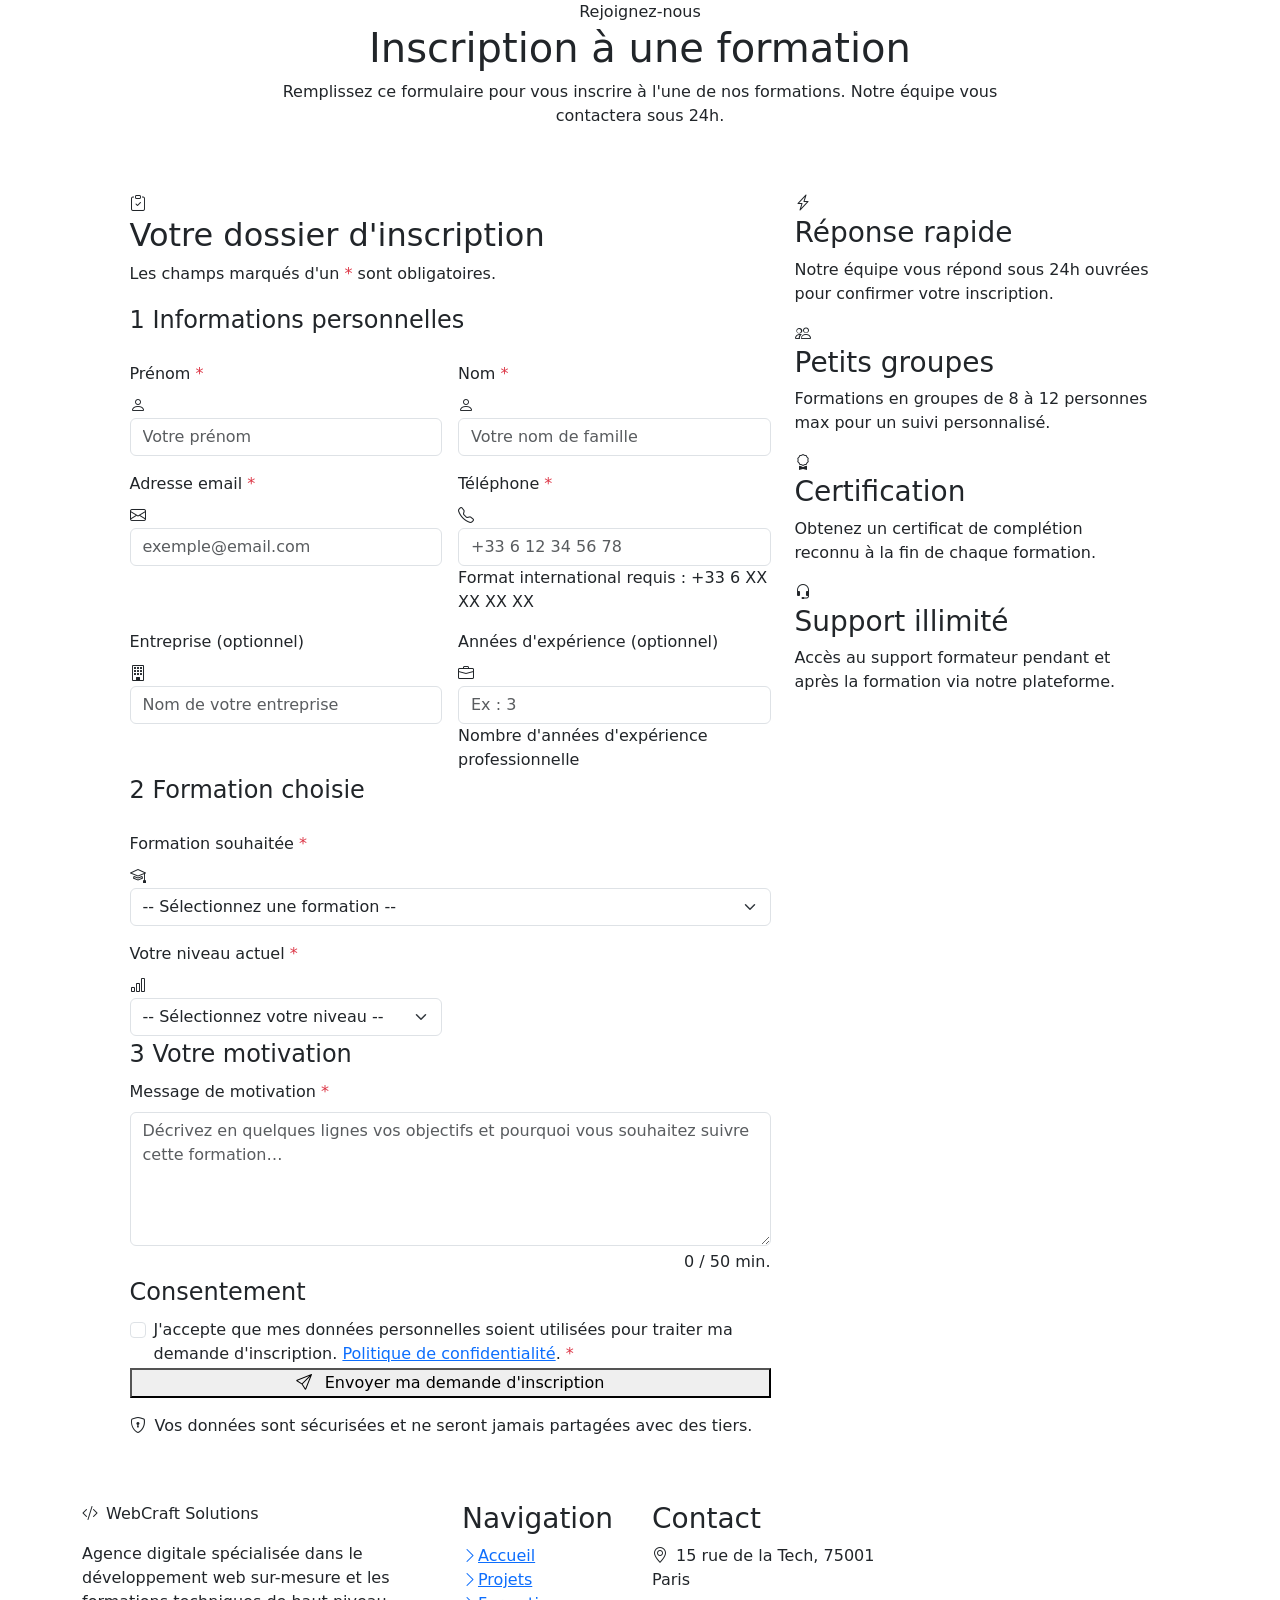
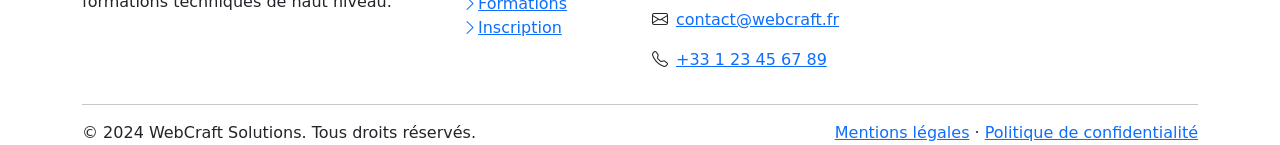
==== inscription.html @ a71804b2 "Structure HTML des pages d'accueil et d'inscription" ====
<!DOCTYPE html>
<html lang="fr">
<head>
  <meta charset="UTF-8" />
  <meta name="viewport" content="width=device-width, initial-scale=1.0" />
  <meta name="description" content="WebCraft Solutions - Inscription à nos formations techniques" />
  <title>WebCraft Solutions - Inscription</title>

  <link rel="stylesheet" href="https://cdn.jsdelivr.net/npm/bootstrap@5.3.3/dist/css/bootstrap.min.css" />
  <link rel="stylesheet" href="https://cdn.jsdelivr.net/npm/bootstrap-icons@1.11.3/font/bootstrap-icons.min.css" />
  <link rel="stylesheet" href="css/style.css" />
</head>
<body class="inscription-page">

  <nav class="navbar navbar-expand-lg navbar-dark fixed-top" id="mainNav" aria-label="Navigation principale">
    <div class="container">
      <a class="navbar-brand d-flex align-items-center gap-2" href="index.html">
        <div class="brand-icon">
          <i class="bi bi-code-slash" aria-hidden="true"></i>
        </div>
        <span class="brand-name">WebCraft <span class="brand-accent">Solutions</span></span>
      </a>

      <button class="navbar-toggler" type="button"
        data-bs-toggle="collapse" data-bs-target="#navbarMain"
        aria-controls="navbarMain" aria-expanded="false"
        aria-label="Ouvrir le menu">
        <span class="navbar-toggler-icon"></span>
      </button>

      <div class="collapse navbar-collapse" id="navbarMain">
        <ul class="navbar-nav ms-auto align-items-lg-center gap-lg-1">
          <li class="nav-item">
            <a class="nav-link" href="index.html">
              <i class="bi bi-house-door me-1" aria-hidden="true"></i>Accueil
            </a>
          </li>
          <li class="nav-item">
            <a class="nav-link" href="index.html#projets">
              <i class="bi bi-briefcase me-1" aria-hidden="true"></i>Projets
            </a>
          </li>
          <li class="nav-item">
            <a class="nav-link" href="index.html#formations">
              <i class="bi bi-mortarboard me-1" aria-hidden="true"></i>Formations
            </a>
          </li>
          <li class="nav-item ms-lg-2">
            <a class="nav-link custom-btn-nav active" href="inscription.html" aria-current="page">
              <i class="bi bi-person-plus me-1" aria-hidden="true"></i>Inscription
            </a>
          </li>
        </ul>
      </div>
    </div>
  </nav>

  <header class="inscription-header" role="banner">
    <div class="container">
      <div class="row justify-content-center">
        <div class="col-lg-8 text-center">
          <span class="section-label">Rejoignez-nous</span>
          <h1 class="inscription-title">Inscription à une formation</h1>
          <p class="inscription-subtitle">
            Remplissez ce formulaire pour vous inscrire à l'une de nos formations. Notre équipe vous contactera sous 24h.
          </p>
        </div>
      </div>
    </div>
  </header>

  <main class="inscription-main py-5" id="main-content">
    <div class="container">
      <div class="row justify-content-center">
        <div class="col-lg-8 col-xl-7">

          <div id="success-message" class="success-banner d-none" role="alert" aria-live="polite">
            <div class="success-icon">
              <i class="bi bi-check-circle-fill" aria-hidden="true"></i>
            </div>
            <div class="success-text">
              <h2>Inscription envoyée !</h2>
              <p>Merci <strong id="success-name"></strong> ! Votre demande d'inscription a bien été reçue. Notre équipe vous contactera à l'adresse <strong id="success-email"></strong> dans les 24 heures.</p>
            </div>
            <button type="button" class="custom-btn custom-btn-primary mt-3" id="success-new">
              <i class="bi bi-plus-circle me-2" aria-hidden="true"></i>Nouvelle inscription
            </button>
          </div>

          <div id="form-container" class="form-card">
            <div class="form-card-header">
              <i class="bi bi-clipboard-check form-card-icon" aria-hidden="true"></i>
              <h2 class="form-card-title">Votre dossier d'inscription</h2>
              <p class="form-card-subtitle">Les champs marqués d'un <span class="text-danger">*</span> sont obligatoires.</p>
            </div>

            <form id="inscription-form" novalidate aria-label="Formulaire d'inscription">

              <fieldset class="form-section">
                <legend class="form-section-title">
                  <span class="section-number">1</span>
                  Informations personnelles
                </legend>

                <div class="row g-3">
                  <div class="col-md-6">
                    <label for="prenom" class="form-label">
                      Prénom <span class="text-danger" aria-label="obligatoire">*</span>
                    </label>
                    <div class="input-group-custom">
                      <i class="bi bi-person input-icon" aria-hidden="true"></i>
                      <input type="text" class="form-control custom-input" id="prenom"
                        name="prenom" autocomplete="given-name"
                        placeholder="Votre prénom"
                        aria-describedby="prenom-error"
                        aria-required="true"
                        minlength="2" required />
                    </div>
                    <div class="field-error" id="prenom-error" role="alert" aria-live="polite"></div>
                  </div>

                  <div class="col-md-6">
                    <label for="nom" class="form-label">
                      Nom <span class="text-danger" aria-label="obligatoire">*</span>
                    </label>
                    <div class="input-group-custom">
                      <i class="bi bi-person input-icon" aria-hidden="true"></i>
                      <input type="text" class="form-control custom-input" id="nom"
                        name="nom" autocomplete="family-name"
                        placeholder="Votre nom de famille"
                        aria-describedby="nom-error"
                        aria-required="true"
                        minlength="2" required />
                    </div>
                    <div class="field-error" id="nom-error" role="alert" aria-live="polite"></div>
                  </div>

                  <div class="col-md-6">
                    <label for="email" class="form-label">
                      Adresse email <span class="text-danger" aria-label="obligatoire">*</span>
                    </label>
                    <div class="input-group-custom">
                      <i class="bi bi-envelope input-icon" aria-hidden="true"></i>
                      <input type="email" class="form-control custom-input" id="email"
                        name="email" autocomplete="email"
                        placeholder="exemple@email.com"
                        aria-describedby="email-error"
                        aria-required="true"
                        required />
                    </div>
                    <div class="field-error" id="email-error" role="alert" aria-live="polite"></div>
                  </div>

                  <div class="col-md-6">
                    <label for="telephone" class="form-label">
                      Téléphone <span class="text-danger" aria-label="obligatoire">*</span>
                    </label>
                    <div class="input-group-custom">
                      <i class="bi bi-telephone input-icon" aria-hidden="true"></i>
                      <input type="tel" class="form-control custom-input" id="telephone"
                        name="telephone" autocomplete="tel"
                        placeholder="+33 6 12 34 56 78"
                        aria-describedby="telephone-error telephone-hint"
                        aria-required="true"
                        required />
                    </div>
                    <div class="field-hint" id="telephone-hint">Format international requis : +33 6 XX XX XX XX</div>
                    <div class="field-error" id="telephone-error" role="alert" aria-live="polite"></div>
                  </div>

                  <div class="col-md-6">
                    <label for="entreprise" class="form-label">
                      Entreprise <span class="field-optional">(optionnel)</span>
                    </label>
                    <div class="input-group-custom">
                      <i class="bi bi-building input-icon" aria-hidden="true"></i>
                      <input type="text" class="form-control custom-input" id="entreprise"
                        name="entreprise" autocomplete="organization"
                        placeholder="Nom de votre entreprise" />
                    </div>
                  </div>

                  <div class="col-md-6">
                    <label for="experience" class="form-label">
                      Années d'expérience <span class="field-optional">(optionnel)</span>
                    </label>
                    <div class="input-group-custom">
                      <i class="bi bi-briefcase input-icon" aria-hidden="true"></i>
                      <input type="number" class="form-control custom-input" id="experience"
                        name="experience" min="0" max="50"
                        placeholder="Ex : 3"
                        aria-describedby="experience-hint" />
                    </div>
                    <div class="field-hint" id="experience-hint">Nombre d'années d'expérience professionnelle</div>
                  </div>
                </div>
              </fieldset>

              <fieldset class="form-section">
                <legend class="form-section-title">
                  <span class="section-number">2</span>
                  Formation choisie
                </legend>

                <div class="row g-3">
                  <div class="col-12">
                    <label for="formation" class="form-label">
                      Formation souhaitée <span class="text-danger" aria-label="obligatoire">*</span>
                    </label>
                    <div class="input-group-custom">
                      <i class="bi bi-mortarboard input-icon" aria-hidden="true"></i>
                      <select class="form-select custom-input" id="formation"
                        name="formation"
                        aria-describedby="formation-error"
                        aria-required="true"
                        required>
                        <option value="">-- Sélectionnez une formation --</option>
                    
                      </select>
                    </div>
                    <div class="field-error" id="formation-error" role="alert" aria-live="polite"></div>
                    
                    <div id="formation-loader" class="field-loader d-none">
                      <span class="spinner-border spinner-border-sm text-primary me-2" role="status" aria-hidden="true"></span>
                      Chargement des formations…
                    </div>
                  </div>

                  <div class="col-md-6">
                    <label for="niveau" class="form-label">
                      Votre niveau actuel <span class="text-danger" aria-label="obligatoire">*</span>
                    </label>
                    <div class="input-group-custom">
                      <i class="bi bi-bar-chart input-icon" aria-hidden="true"></i>
                      <select class="form-select custom-input" id="niveau"
                        name="niveau"
                        aria-describedby="niveau-error"
                        aria-required="true"
                        required>
                        <option value="">-- Sélectionnez votre niveau --</option>
                        <option value="Débutant">Débutant</option>
                        <option value="Intermédiaire">Intermédiaire</option>
                        <option value="Avancé">Avancé</option>
                      </select>
                    </div>
                    <div class="field-error" id="niveau-error" role="alert" aria-live="polite"></div>
                  </div>
                </div>
              </fieldset>

              <fieldset class="form-section">
                <legend class="form-section-title">
                  <span class="section-number">3</span>
                  Votre motivation
                </legend>

                <div class="col-12">
                  <label for="motivation" class="form-label">
                    Message de motivation <span class="text-danger" aria-label="obligatoire">*</span>
                  </label>
                  <textarea class="form-control custom-input custom-textarea" id="motivation"
                    name="motivation" rows="5"
                    placeholder="Décrivez en quelques lignes vos objectifs et pourquoi vous souhaitez suivre cette formation…"
                    aria-describedby="motivation-error motivation-count"
                    aria-required="true"
                    minlength="50" required></textarea>
                  <div class="d-flex justify-content-between align-items-start mt-1">
                    <div class="field-error flex-grow-1" id="motivation-error" role="alert" aria-live="polite"></div>
                    <span class="char-counter" id="motivation-count" aria-live="polite">
                      <span id="motivation-chars">0</span> / 50 min.
                    </span>
                  </div>
                </div>
              </fieldset>

              <fieldset class="form-section">
                <legend class="form-section-title sr-only">Consentement</legend>
                <div class="form-check custom-check">
                  <input class="form-check-input" type="checkbox" id="rgpd"
                    name="rgpd" aria-describedby="rgpd-error" aria-required="true" required />
                  <label class="form-check-label" for="rgpd">
                    J'accepte que mes données personnelles soient utilisées pour traiter ma demande d'inscription.
                    <a href="#" class="text-primary">Politique de confidentialité</a>.
                    <span class="text-danger" aria-label="obligatoire">*</span>
                  </label>
                  <div class="field-error" id="rgpd-error" role="alert" aria-live="polite"></div>
                </div>
              </fieldset>

              <div class="form-submit-area">
                <button type="submit" class="custom-btn custom-btn-primary custom-btn-lg w-100" id="submit-btn">
                  <i class="bi bi-send me-2" aria-hidden="true"></i>
                  <span id="submit-text">Envoyer ma demande d'inscription</span>
                  <span id="submit-loader" class="spinner-border spinner-border-sm ms-2 d-none" role="status" aria-hidden="true"></span>
                </button>
                <p class="form-notice mt-3">
                  <i class="bi bi-shield-lock me-1" aria-hidden="true"></i>
                  Vos données sont sécurisées et ne seront jamais partagées avec des tiers.
                </p>
              </div>
            </form>
          </div>

        </div>

        <div class="col-lg-4 col-xl-4 d-none d-lg-block">
          <div class="info-sidebar">
            <div class="info-card">
              <div class="info-card-icon">
                <i class="bi bi-lightning-charge" aria-hidden="true"></i>
              </div>
              <h3>Réponse rapide</h3>
              <p>Notre équipe vous répond sous 24h ouvrées pour confirmer votre inscription.</p>
            </div>
            <div class="info-card">
              <div class="info-card-icon">
                <i class="bi bi-people" aria-hidden="true"></i>
              </div>
              <h3>Petits groupes</h3>
              <p>Formations en groupes de 8 à 12 personnes max pour un suivi personnalisé.</p>
            </div>
            <div class="info-card">
              <div class="info-card-icon">
                <i class="bi bi-award" aria-hidden="true"></i>
              </div>
              <h3>Certification</h3>
              <p>Obtenez un certificat de complétion reconnu à la fin de chaque formation.</p>
            </div>
            <div class="info-card">
              <div class="info-card-icon">
                <i class="bi bi-headset" aria-hidden="true"></i>
              </div>
              <h3>Support illimité</h3>
              <p>Accès au support formateur pendant et après la formation via notre plateforme.</p>
            </div>
          </div>
        </div>

      </div>
    </div>
  </main>

  <footer class="site-footer" role="contentinfo">
    <div class="container">
      <div class="row gy-4">
        <div class="col-lg-4 col-md-6">
          <div class="footer-brand d-flex align-items-center gap-2 mb-3">
            <div class="brand-icon brand-icon-sm">
              <i class="bi bi-code-slash" aria-hidden="true"></i>
            </div>
            <span class="footer-brand-name">WebCraft <span class="brand-accent">Solutions</span></span>
          </div>
          <p class="footer-desc">
            Agence digitale spécialisée dans le développement web sur-mesure et les formations techniques de haut niveau.
          </p>
          
        </div>
        <div class="col-lg-2 col-md-6 col-sm-6">
          <h3 class="footer-heading">Navigation</h3>
          <ul class="footer-links list-unstyled">
            <li><a href="index.html"><i class="bi bi-chevron-right" aria-hidden="true"></i>Accueil</a></li>
            <li><a href="index.html#projets"><i class="bi bi-chevron-right" aria-hidden="true"></i>Projets</a></li>
            <li><a href="index.html#formations"><i class="bi bi-chevron-right" aria-hidden="true"></i>Formations</a></li>
            <li><a href="inscription.html"><i class="bi bi-chevron-right" aria-hidden="true"></i>Inscription</a></li>
          </ul>
        </div>
        
        <div class="col-lg-3 col-md-6">
          <h3 class="footer-heading">Contact</h3>
          <address class="footer-contact">
            <p><i class="bi bi-geo-alt me-2" aria-hidden="true"></i>15 rue de la Tech, 75001 Paris</p>
            <p><i class="bi bi-envelope me-2" aria-hidden="true"></i><a href="mailto:contact@webcraft.fr">contact@webcraft.fr</a></p>
            <p><i class="bi bi-telephone me-2" aria-hidden="true"></i><a href="tel:+33123456789">+33 1 23 45 67 89</a></p>
          </address>
        </div>
      </div>
      <hr class="footer-divider" />
      <div class="footer-bottom d-flex flex-wrap justify-content-between align-items-center gap-2">
        <p class="mb-0">&copy; 2024 WebCraft Solutions. Tous droits réservés.</p>
        <p class="mb-0">
          <a href="#">Mentions légales</a> &middot;
          <a href="#">Politique de confidentialité</a>
        </p>
      </div>
    </div>
  </footer>

  <script src="https://cdn.jsdelivr.net/npm/bootstrap@5.3.3/dist/js/bootstrap.bundle.min.js"></script>
  <script src="js/main.js"></script>
</body>
</html>
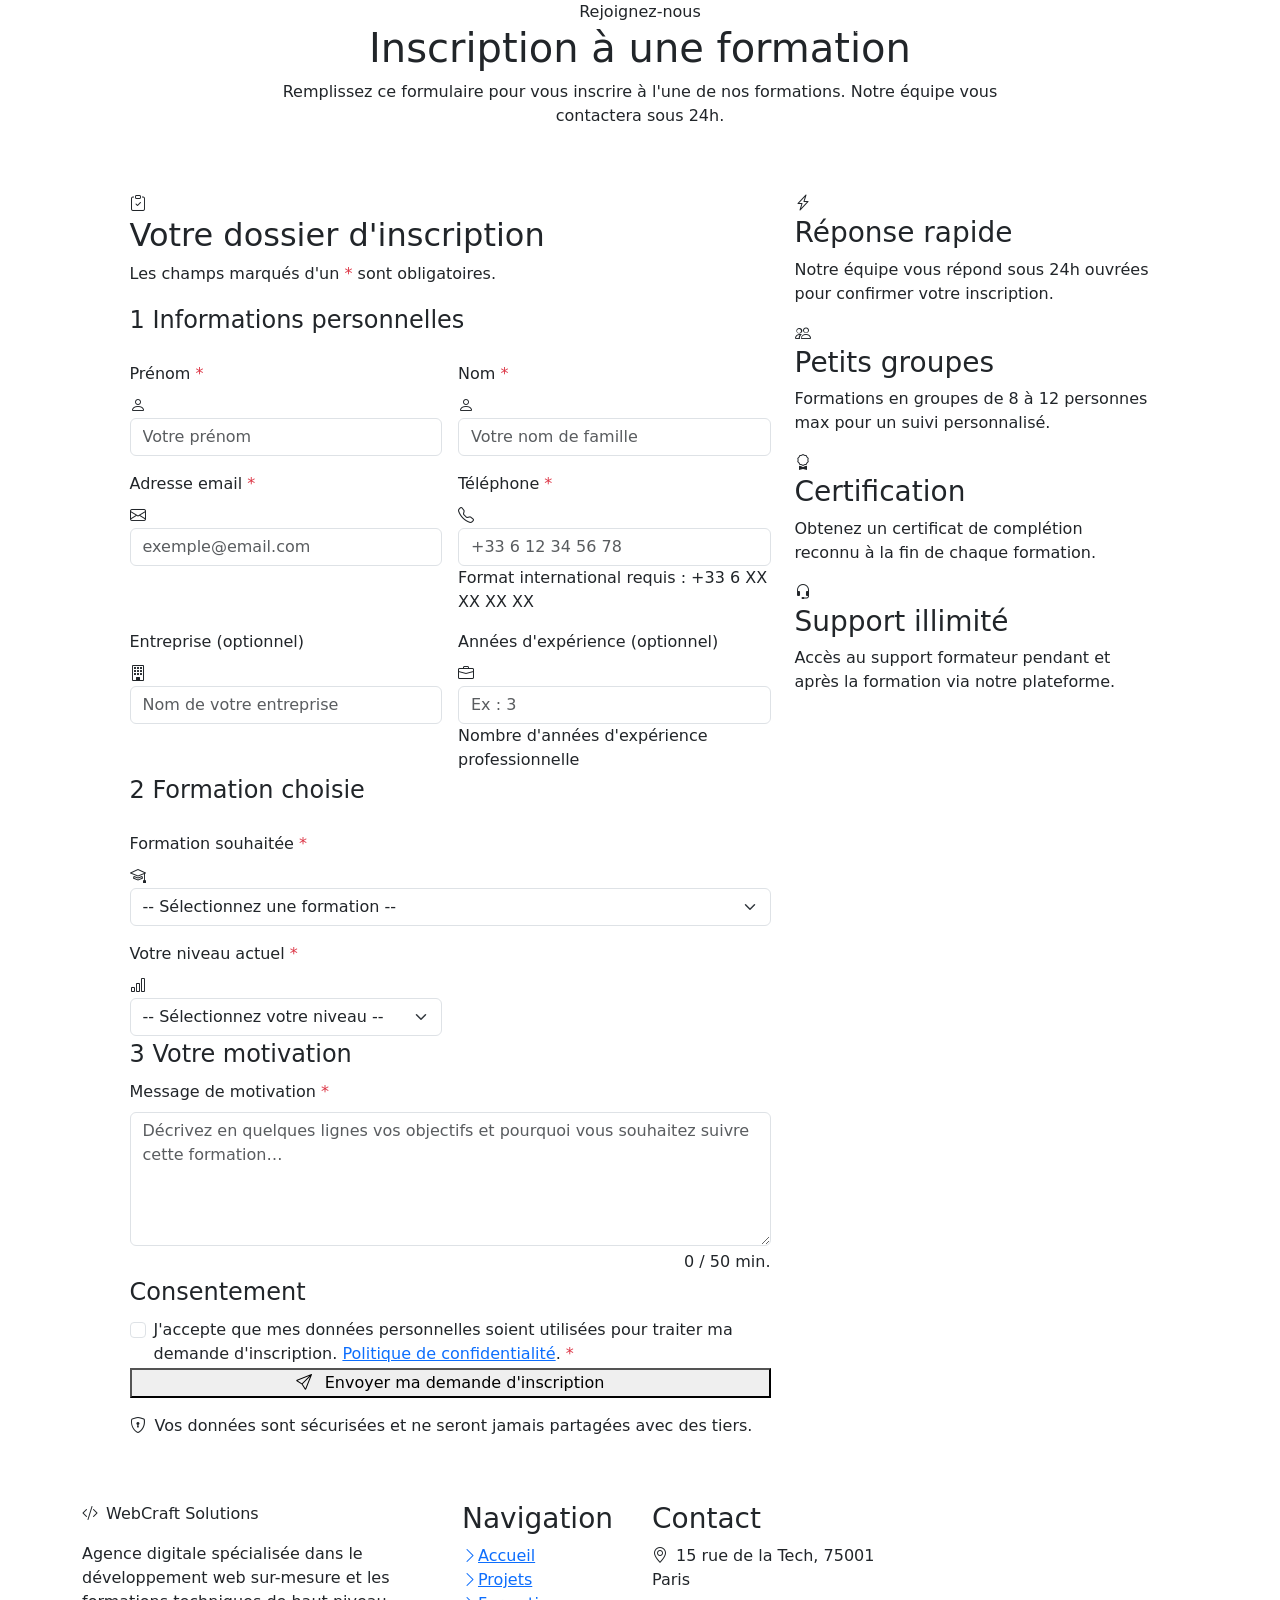
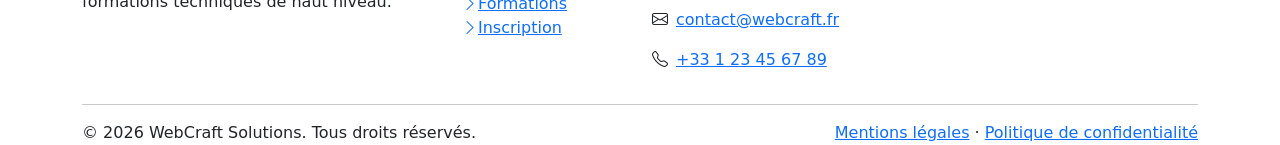
==== commit 23e166fa: "fix(html): correction des erreurs W3C sur inscription.html" ====
--- a/inscription.html
+++ b/inscription.html
@@ -1,16 +1,17 @@
 <!DOCTYPE html>
 <html lang="fr">
 <head>
-  <meta charset="UTF-8" />
-  <meta name="viewport" content="width=device-width, initial-scale=1.0" />
-  <meta name="description" content="WebCraft Solutions - Inscription à nos formations techniques" />
+  <meta charset="UTF-8">
+  <meta name="viewport" content="width=device-width, initial-scale=1.0">
+  <meta name="description" content="WebCraft Solutions - Inscription à nos formations techniques">
   <title>WebCraft Solutions - Inscription</title>
 
-  <link rel="stylesheet" href="https://cdn.jsdelivr.net/npm/bootstrap@5.3.3/dist/css/bootstrap.min.css" />
-  <link rel="stylesheet" href="https://cdn.jsdelivr.net/npm/bootstrap-icons@1.11.3/font/bootstrap-icons.min.css" />
-  <link rel="stylesheet" href="css/style.css" />
+  <link rel="stylesheet" href="https://cdn.jsdelivr.net/npm/bootstrap@5.3.3/dist/css/bootstrap.min.css">
+  <link rel="stylesheet" href="https://cdn.jsdelivr.net/npm/bootstrap-icons@1.11.3/font/bootstrap-icons.min.css">
+  <link rel="stylesheet" href="css/style.css">
 </head>
 <body class="inscription-page">
+
 
   <nav class="navbar navbar-expand-lg navbar-dark fixed-top" id="mainNav" aria-label="Navigation principale">
     <div class="container">
@@ -55,7 +56,8 @@
     </div>
   </nav>
 
-  <header class="inscription-header" role="banner">
+  
+  <header class="inscription-header">
     <div class="container">
       <div class="row justify-content-center">
         <div class="col-lg-8 text-center">
@@ -69,6 +71,7 @@
     </div>
   </header>
 
+ 
   <main class="inscription-main py-5" id="main-content">
     <div class="container">
       <div class="row justify-content-center">
@@ -91,11 +94,12 @@
             <div class="form-card-header">
               <i class="bi bi-clipboard-check form-card-icon" aria-hidden="true"></i>
               <h2 class="form-card-title">Votre dossier d'inscription</h2>
-              <p class="form-card-subtitle">Les champs marqués d'un <span class="text-danger">*</span> sont obligatoires.</p>
+              <p class="form-card-subtitle">Les champs marqués d'un <span class="text-danger" aria-hidden="true">*</span> sont obligatoires.</p>
             </div>
 
             <form id="inscription-form" novalidate aria-label="Formulaire d'inscription">
 
+              
               <fieldset class="form-section">
                 <legend class="form-section-title">
                   <span class="section-number">1</span>
@@ -105,7 +109,7 @@
                 <div class="row g-3">
                   <div class="col-md-6">
                     <label for="prenom" class="form-label">
-                      Prénom <span class="text-danger" aria-label="obligatoire">*</span>
+                      Prénom <span class="text-danger" aria-hidden="true">*</span>
                     </label>
                     <div class="input-group-custom">
                       <i class="bi bi-person input-icon" aria-hidden="true"></i>
@@ -113,15 +117,14 @@
                         name="prenom" autocomplete="given-name"
                         placeholder="Votre prénom"
                         aria-describedby="prenom-error"
-                        aria-required="true"
-                        minlength="2" required />
+                        minlength="2" required>
                     </div>
                     <div class="field-error" id="prenom-error" role="alert" aria-live="polite"></div>
                   </div>
 
                   <div class="col-md-6">
                     <label for="nom" class="form-label">
-                      Nom <span class="text-danger" aria-label="obligatoire">*</span>
+                      Nom <span class="text-danger" aria-hidden="true">*</span>
                     </label>
                     <div class="input-group-custom">
                       <i class="bi bi-person input-icon" aria-hidden="true"></i>
@@ -129,15 +132,14 @@
                         name="nom" autocomplete="family-name"
                         placeholder="Votre nom de famille"
                         aria-describedby="nom-error"
-                        aria-required="true"
-                        minlength="2" required />
+                        minlength="2" required>
                     </div>
                     <div class="field-error" id="nom-error" role="alert" aria-live="polite"></div>
                   </div>
 
                   <div class="col-md-6">
                     <label for="email" class="form-label">
-                      Adresse email <span class="text-danger" aria-label="obligatoire">*</span>
+                      Adresse email <span class="text-danger" aria-hidden="true">*</span>
                     </label>
                     <div class="input-group-custom">
                       <i class="bi bi-envelope input-icon" aria-hidden="true"></i>
@@ -145,15 +147,14 @@
                         name="email" autocomplete="email"
                         placeholder="exemple@email.com"
                         aria-describedby="email-error"
-                        aria-required="true"
-                        required />
+                        required>
                     </div>
                     <div class="field-error" id="email-error" role="alert" aria-live="polite"></div>
                   </div>
 
                   <div class="col-md-6">
                     <label for="telephone" class="form-label">
-                      Téléphone <span class="text-danger" aria-label="obligatoire">*</span>
+                      Téléphone <span class="text-danger" aria-hidden="true">*</span>
                     </label>
                     <div class="input-group-custom">
                       <i class="bi bi-telephone input-icon" aria-hidden="true"></i>
@@ -161,8 +162,7 @@
                         name="telephone" autocomplete="tel"
                         placeholder="+33 6 12 34 56 78"
                         aria-describedby="telephone-error telephone-hint"
-                        aria-required="true"
-                        required />
+                        required>
                     </div>
                     <div class="field-hint" id="telephone-hint">Format international requis : +33 6 XX XX XX XX</div>
                     <div class="field-error" id="telephone-error" role="alert" aria-live="polite"></div>
@@ -176,7 +176,7 @@
                       <i class="bi bi-building input-icon" aria-hidden="true"></i>
                       <input type="text" class="form-control custom-input" id="entreprise"
                         name="entreprise" autocomplete="organization"
-                        placeholder="Nom de votre entreprise" />
+                        placeholder="Nom de votre entreprise">
                     </div>
                   </div>
 
@@ -189,13 +189,14 @@
                       <input type="number" class="form-control custom-input" id="experience"
                         name="experience" min="0" max="50"
                         placeholder="Ex : 3"
-                        aria-describedby="experience-hint" />
+                        aria-describedby="experience-hint">
                     </div>
                     <div class="field-hint" id="experience-hint">Nombre d'années d'expérience professionnelle</div>
                   </div>
                 </div>
               </fieldset>
 
+              <!-- SECTION 2 -->
               <fieldset class="form-section">
                 <legend class="form-section-title">
                   <span class="section-number">2</span>
@@ -205,17 +206,15 @@
                 <div class="row g-3">
                   <div class="col-12">
                     <label for="formation" class="form-label">
-                      Formation souhaitée <span class="text-danger" aria-label="obligatoire">*</span>
+                      Formation souhaitée <span class="text-danger" aria-hidden="true">*</span>
                     </label>
                     <div class="input-group-custom">
                       <i class="bi bi-mortarboard input-icon" aria-hidden="true"></i>
                       <select class="form-select custom-input" id="formation"
                         name="formation"
                         aria-describedby="formation-error"
-                        aria-required="true"
                         required>
                         <option value="">-- Sélectionnez une formation --</option>
-                    
                       </select>
                     </div>
                     <div class="field-error" id="formation-error" role="alert" aria-live="polite"></div>
@@ -228,14 +227,13 @@
 
                   <div class="col-md-6">
                     <label for="niveau" class="form-label">
-                      Votre niveau actuel <span class="text-danger" aria-label="obligatoire">*</span>
+                      Votre niveau actuel <span class="text-danger" aria-hidden="true">*</span>
                     </label>
                     <div class="input-group-custom">
                       <i class="bi bi-bar-chart input-icon" aria-hidden="true"></i>
                       <select class="form-select custom-input" id="niveau"
                         name="niveau"
                         aria-describedby="niveau-error"
-                        aria-required="true"
                         required>
                         <option value="">-- Sélectionnez votre niveau --</option>
                         <option value="Débutant">Débutant</option>
@@ -248,6 +246,7 @@
                 </div>
               </fieldset>
 
+              <!-- SECTION 3 -->
               <fieldset class="form-section">
                 <legend class="form-section-title">
                   <span class="section-number">3</span>
@@ -256,13 +255,12 @@
 
                 <div class="col-12">
                   <label for="motivation" class="form-label">
-                    Message de motivation <span class="text-danger" aria-label="obligatoire">*</span>
+                    Message de motivation <span class="text-danger" aria-hidden="true">*</span>
                   </label>
                   <textarea class="form-control custom-input custom-textarea" id="motivation"
                     name="motivation" rows="5"
                     placeholder="Décrivez en quelques lignes vos objectifs et pourquoi vous souhaitez suivre cette formation…"
                     aria-describedby="motivation-error motivation-count"
-                    aria-required="true"
                     minlength="50" required></textarea>
                   <div class="d-flex justify-content-between align-items-start mt-1">
                     <div class="field-error flex-grow-1" id="motivation-error" role="alert" aria-live="polite"></div>
@@ -273,20 +271,22 @@
                 </div>
               </fieldset>
 
+              <!-- CONSENTEMENT -->
               <fieldset class="form-section">
                 <legend class="form-section-title sr-only">Consentement</legend>
                 <div class="form-check custom-check">
                   <input class="form-check-input" type="checkbox" id="rgpd"
-                    name="rgpd" aria-describedby="rgpd-error" aria-required="true" required />
+                    name="rgpd" aria-describedby="rgpd-error" required>
                   <label class="form-check-label" for="rgpd">
                     J'accepte que mes données personnelles soient utilisées pour traiter ma demande d'inscription.
                     <a href="#" class="text-primary">Politique de confidentialité</a>.
-                    <span class="text-danger" aria-label="obligatoire">*</span>
+                    <span class="text-danger" aria-hidden="true">*</span>
                   </label>
                   <div class="field-error" id="rgpd-error" role="alert" aria-live="polite"></div>
                 </div>
               </fieldset>
 
+              <!-- SOUMISSION -->
               <div class="form-submit-area">
                 <button type="submit" class="custom-btn custom-btn-primary custom-btn-lg w-100" id="submit-btn">
                   <i class="bi bi-send me-2" aria-hidden="true"></i>
@@ -303,6 +303,7 @@
 
         </div>
 
+        <!-- SIDEBAR -->
         <div class="col-lg-4 col-xl-4 d-none d-lg-block">
           <div class="info-sidebar">
             <div class="info-card">
@@ -340,7 +341,8 @@
     </div>
   </main>
 
-  <footer class="site-footer" role="contentinfo">
+  <!-- FOOTER -->
+  <footer class="site-footer">
     <div class="container">
       <div class="row gy-4">
         <div class="col-lg-4 col-md-6">
@@ -353,7 +355,6 @@
           <p class="footer-desc">
             Agence digitale spécialisée dans le développement web sur-mesure et les formations techniques de haut niveau.
           </p>
-          
         </div>
         <div class="col-lg-2 col-md-6 col-sm-6">
           <h3 class="footer-heading">Navigation</h3>
@@ -374,9 +375,9 @@
           </address>
         </div>
       </div>
-      <hr class="footer-divider" />
+      <hr class="footer-divider">
       <div class="footer-bottom d-flex flex-wrap justify-content-between align-items-center gap-2">
-        <p class="mb-0">&copy; 2024 WebCraft Solutions. Tous droits réservés.</p>
+        <p class="mb-0">&copy; 2026 WebCraft Solutions. Tous droits réservés.</p>
         <p class="mb-0">
           <a href="#">Mentions légales</a> &middot;
           <a href="#">Politique de confidentialité</a>
